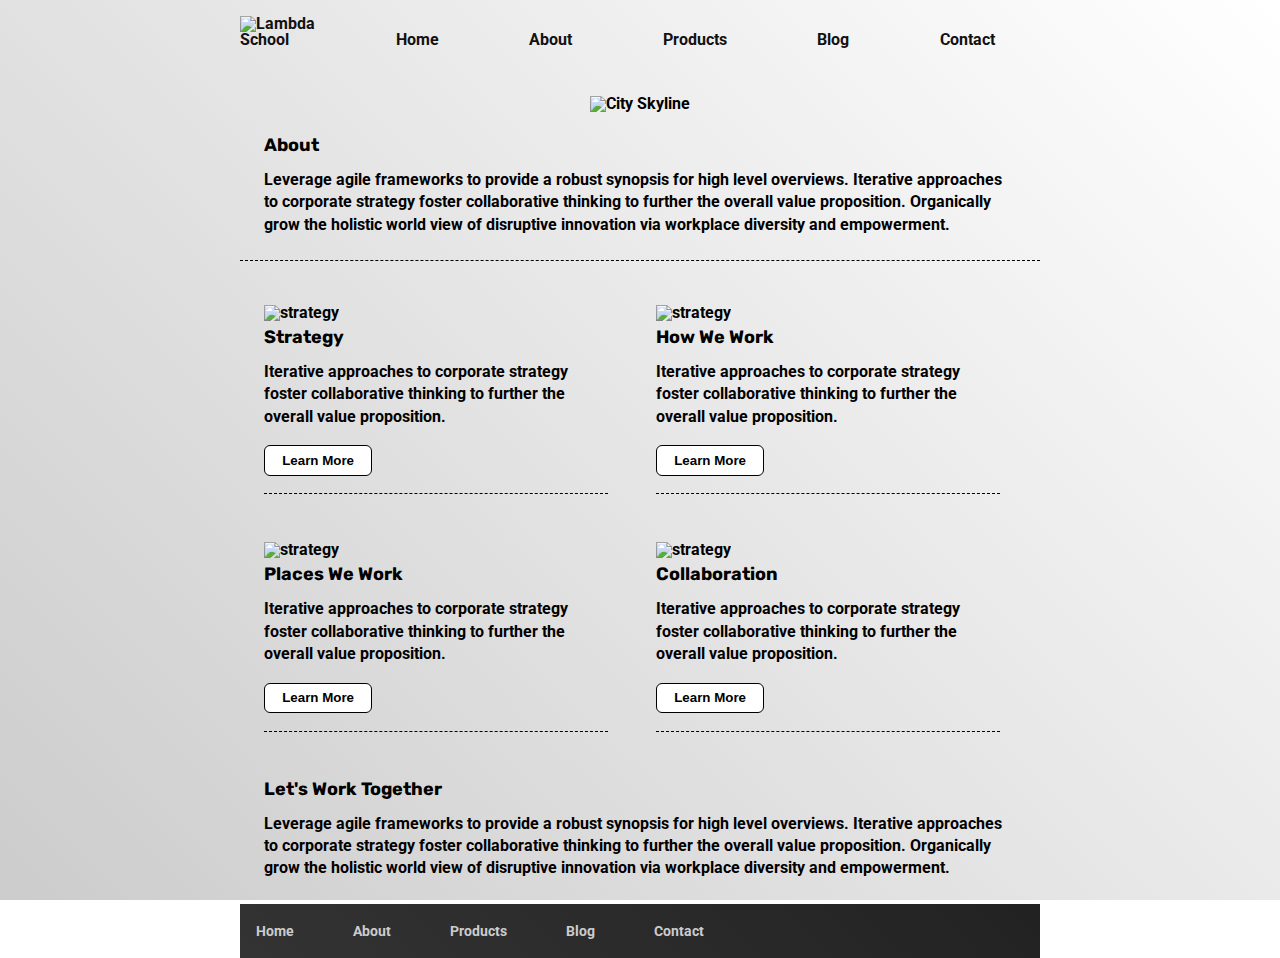
==== about.html @ defaa787 "Finished sprint" ====
<!doctype html>

<html lang="en">
<head>
  <meta charset="utf-8">

  <title>Sprint Challenge - About</title>

  <link href="https://fonts.googleapis.com/css?family=Roboto|Rubik" rel="stylesheet">
  <link rel="stylesheet" href="css/index.css">

</head>

<body>
    <div class="container about-page">

    <div class="container">
        <header id="home" class="flex baseline h-5">
                <a href="#home"><img src="img/lambda-black.png" alt="Lambda School"></a>
                <nav class="w-100">
                    <ul class="flex around">
                        <li><a href="index.html">Home</a></li>
                        <li><a href="about.html">About</a></li>
                        <li><a href="#products">Products</a></li>
                        <li><a href="#blog">Blog</a></li>
                        <li><a href="#contact">Contact</a></li>
                    </ul>
                </nav>
        </header>

        <section class="top-content left">
        <img src="img/jumbo-about.png" alt="City Skyline">
          <div class="margin-1">
          <h2>About</h2>

          <p>Leverage agile frameworks to provide a robust synopsis for high level overviews. Iterative approaches to corporate strategy foster collaborative thinking to further the overall value proposition. Organically grow the holistic world view of disruptive innovation via workplace diversity and empowerment.</p>
          </div>
        </section>
  
    

     <section class="flex-two-col">
        <div>
      <img src="img/about-plan.png" alt="strategy">
      
    
    <h3>Strategy</h3>
    
    <p>Iterative approaches to corporate strategy foster collaborative thinking to further the overall value proposition.</p>

    <button>Learn More</button>
      </div>


      <div>
    <img src="img/about-working.png" alt="strategy">
    
    <h3>How We Work</h3>
    
    <p>Iterative approaches to corporate strategy foster collaborative thinking to further the overall value proposition.</p>

    <button>Learn More</button>
    </div>

    <div>
    <img src="img/about-office.png" alt="strategy">
   
    <h3>Places We Work</h3>

    <p>Iterative approaches to corporate strategy foster collaborative thinking to further the overall value proposition.</p>

    <button>Learn More</button>
    </div>
    <div>
    <img src="img/about-meeting.png" alt="strategy">
    
    <h3>Collaboration</h3>
    
    <p>Iterative approaches to corporate strategy foster collaborative thinking to further the overall value proposition.</p>

    <button>Learn More</button>
    </div>
     </section>
     <section class="margin-1">
    <h4>Let's Work Together</h4>

    <p>Leverage agile frameworks to provide a robust synopsis for high level overviews. Iterative approaches to corporate strategy foster collaborative thinking to further the overall value proposition. Organically grow the holistic world view of disruptive innovation via workplace diversity and empowerment.</p>
     </section> 
      <footer>
        <nav>
          <a href="index.html">Home</a>
          <a href="#">About</a>
          <a href="#">Products</a>
          <a href="#">Blog</a>
          <a href="#">Contact</a>
        </nav>
      </footer>
    </div><!-- container -->        
</body>
</html>
---- css/index.css ----
/* http://meyerweb.com/eric/tools/css/reset/ 
   v2.0 | 20110126
   License: none (public domain)
*/

html, body, div, span, applet, object, iframe,
h1, h2, h3, h4, h5, h6, p, blockquote, pre,
a, abbr, acronym, address, big, cite, code,
del, dfn, em, img, ins, kbd, q, s, samp,
small, strike, strong, sub, sup, tt, var,
b, u, i, center,
dl, dt, dd, ol, ul, li,
fieldset, form, label, legend,
table, caption, tbody, tfoot, thead, tr, th, td,
article, aside, canvas, details, embed, 
figure, figcaption, footer, header, hgroup, 
menu, nav, output, ruby, section, summary,
time, mark, audio, video {
	margin: 0;
	padding: 0;
	border: 0;
	font-size: 100%;
	font: inherit;
	vertical-align: baseline;
}
/* HTML5 display-role reset for older browsers */
article, aside, details, figcaption, figure, 
footer, header, hgroup, menu, nav, section {
	display: block;
}
body {
	line-height: 1;
}
ol, ul {
	list-style: none;
}
blockquote, q {
	quotes: none;
}
blockquote:before, blockquote:after,
q:before, q:after {
	content: '';
	content: none;
}
table {
	border-collapse: collapse;
	border-spacing: 0;
}

* {
    box-sizing: border-box;
}

html, body {
    height: 100%;
    font-family: 'Roboto', sans-serif;
}

h1, h2, h3, h4, h5 {
    font-size: 18px;
    margin-bottom: 15px;
    font-family: 'Rubik', sans-serif;
}

p {
    line-height: 1.4;
}

img {
  max-width: 100%;
}

.container {
    width: 800px;
    margin: 0 auto;
}

.top-content  {
    display: flex;
    flex-wrap: wrap;
    justify-content: space-evenly;
    margin-bottom: 20px;
    border-bottom: 1px dashed black;
}


.top-content .text-container {
    width: 48%;
    padding: 0 1%;
    padding-bottom: 20px;  
}

.middle-content {
    margin-bottom: 20px;
    border-bottom: 1px dashed black;
}

.middle-content h2 {
    padding: 0 2%;
    margin-bottom: 0;
}

.middle-content .boxes {
    display: flex;
    flex-wrap: wrap;
    justify-content: space-evenly;
}

.middle-content .boxes .box {
    width: 12.5%;
    height: 100px;
    margin: 20px 2.5%;
    color: white;
    display: flex;
    align-items: center;
    justify-content: center;
}

.bottom-content {
    display: flex;
    margin: 0 2% 20px;
    justify-content: space-around;
}

.bottom-content .text-container {
    padding-right: 4%;
}

.bottom-content .text-container:last-child {
    padding-right: 0;
}

footer {
    width: 100%;
    background: linear-gradient(45deg, #333, #222);
}

footer nav {
    width: 60%;
    display: flex;
    justify-content: space-between;
    align-items: center;
    padding: 20px 2%;
    font-size: 14px;
}

footer nav a {
    color: #ccc;
    text-decoration: none;
}

html {
    height: 100%;
    background: linear-gradient(45deg, #ccc, #fff);
    background-attachment: fixed;
    font-weight: 700;
  }
  
  header {
      margin: 1em 0;
  }
  header a{
      color: #111;
      text-decoration: none;
      transition: all .5s;
  }

  header a:hover{
    color: #555;
    text-decoration: underline;
}
   
  .inline-block > div {
    display: inline-block;
  }
  .margin-1 {
    margin: 3%;
  }
  .w-100 {
      width: 100%;
  }
  
  .h-5 {
      height: 4em;
  }
  .flex {
    display: flex;
  }

  .flex.column {
      flex-direction: column;
  }

  .flex.start{
    justify-content: flex-start;
  }

  .flex.baseline {
      align-items: baseline;
  }

  .flex.between {
    justify-content: space-between;
}

.flex.around {
    justify-content: space-around;
}
  
  .flex-two-col {
    display: flex;
    flex-wrap: wrap;
  }
  
  .flex-two-col > div {
    width: 50%;
  }
  
  .flex-three-col {
    display: flex;
    flex-wrap: wrap;
  }
  
  .flex-three-col > div {
    width: 33%;
  }
  
  .flex-four-col {
    display: flex;
    flex-wrap: wrap;
  }
  
  .flex-four-col > div {
    width: 25%;
  }
  
  .flex-five-col {
    display: flex;
    flex-wrap: wrap;
  }
  
  .flex-five-col > div {
    width: 20%;
  }
  
  .flex-inline {
    display: inline-flex;
  }
  
  .flex-inline > div {
    height: 100%;
  }
  
  .inline-block {
    display: inline-block;
  }
  
  .display-properties > div {
    margin: 0;
  }
  
  .flex-two-col > div {
    border-bottom: 1px dashed black;
    width: 43%;
    margin: 3%;
  }

  @media only screen and (max-width: 700px) {
    .flex-two-col > div {
      border-bottom: 1px dashed black;
      width: 95%;
      margin: 5%;
    }
  }

  .flex-two-col > div > h3 {

    margin-top: 2%;
  }

  button {
    font-weight: 700;
    margin: 5% 0;
    padding: 2% 5%;
    background: #fff;
    border: 1px solid #000;
    border-radius: 6px;
    transition: all .2s;
  }

  button:hover {
    transform: scale(1.05);
    filter: invert(1);
  }

  button:active {
    transform: scale(1.01);
    filter: invert(1);
  }

  button:active,button:focus {
    outline: none;
  }
  
  .box {
    border-radius: 6px;
    height: 5em;
    width: 5em;
  }
  
  .box:first-of-type {
    background: teal;
    color: #ccc;
  }
  
  .box:nth-of-type(2) {
    background: gold;
  }
  
  .box:nth-of-type(3) {
    background: cadetblue;
  }
  
  .box:nth-of-type(4) {
    background: coral;
  }
  
  .box:nth-of-type(5) {
    background: crimson;
    color: #111;
  }
  
  .box:nth-of-type(6) {
    background: forestgreen;
  }
  
  .box:nth-of-type(7) {
    background: darkorchid;
    color: #ccc;
  }
  
  .box:nth-of-type(8) {
    background: hotpink;
  }
  
  .box:nth-of-type(9) {
    background: indigo;
  }
  
  .box:nth-of-type(10) {
    background: dodgerblue;
    color: #111;
  }
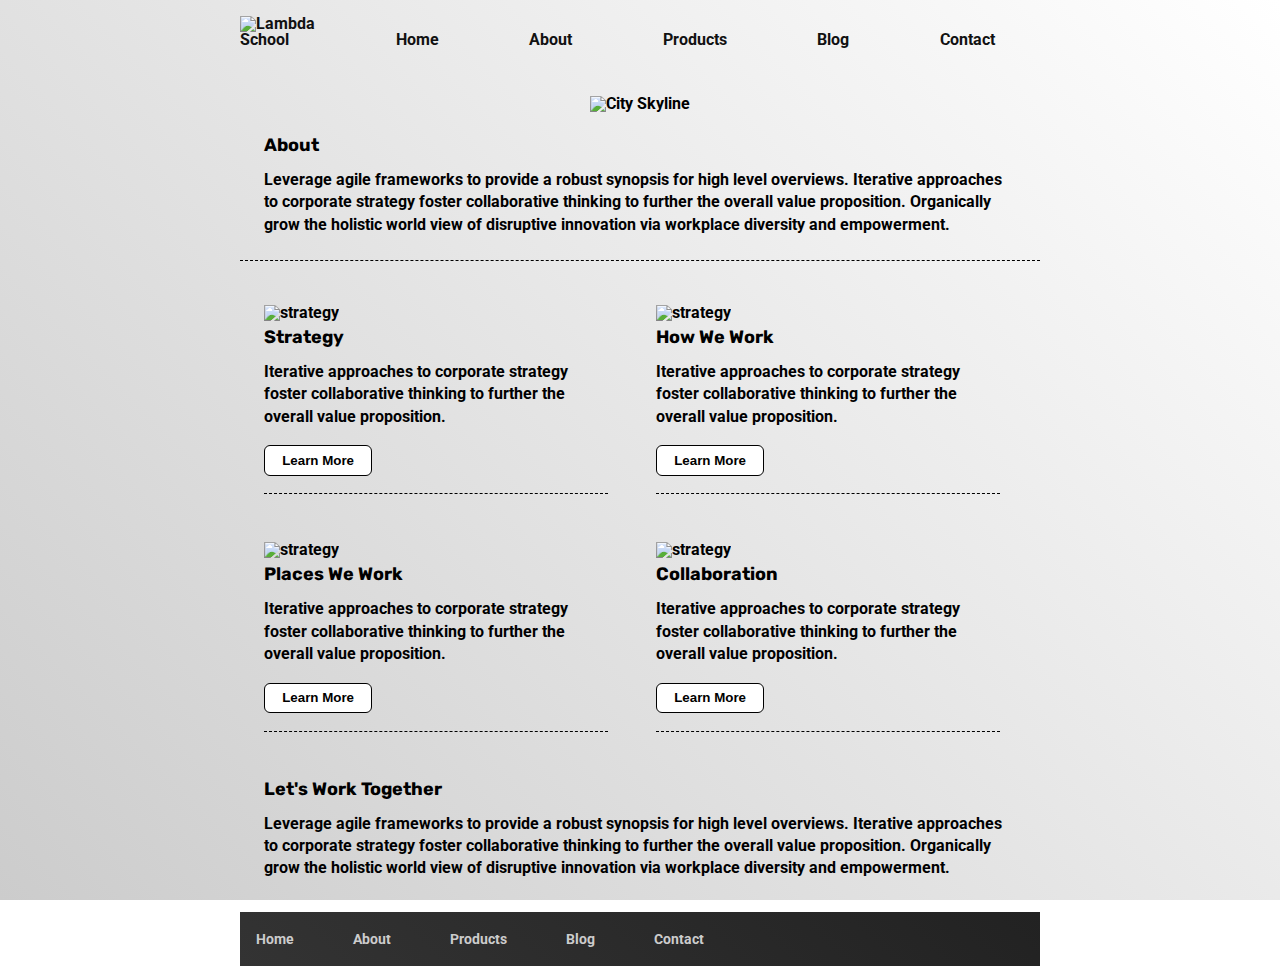
==== commit f1f0ade0: "Merge pull request #1 from mnichols08/mikey-nichols" ====
--- a/about.html
+++ b/about.html
@@ -21,9 +21,9 @@
                     <ul class="flex around">
                         <li><a href="index.html">Home</a></li>
                         <li><a href="about.html">About</a></li>
-                        <li><a href="#products">Products</a></li>
-                        <li><a href="#blog">Blog</a></li>
-                        <li><a href="#contact">Contact</a></li>
+                        <li><a href="products.html">Products</a></li>
+                        <li><a href="blog.html">Blog</a></li>
+                        <li><a href="contact.html">Contact</a></li>
                     </ul>
                 </nav>
         </header>
@@ -89,10 +89,10 @@
       <footer>
         <nav>
           <a href="index.html">Home</a>
-          <a href="#">About</a>
-          <a href="#">Products</a>
-          <a href="#">Blog</a>
-          <a href="#">Contact</a>
+          <a href="about.html">About</a>
+          <a href="products.html">Products</a>
+          <a href="blog.html">Blog</a>
+          <a href="contact.html">Contact</a>
         </nav>
       </footer>
     </div><!-- container -->        
--- a/css/index.css
+++ b/css/index.css
@@ -70,6 +70,10 @@
   max-width: 100%;
 }
 
+* {
+  transition: all .5s;
+}
+
 .container {
     width: 800px;
     margin: 0 auto;
@@ -131,9 +135,11 @@
 }
 
 footer {
-    width: 100%;
-    background: linear-gradient(45deg, #333, #222);
-}
+  width: 100%;
+  background: linear-gradient(45deg, #333, #222);
+  margin-top:2em;
+}
+
 
 footer nav {
     width: 60%;
@@ -265,16 +271,83 @@
     margin: 3%;
   }
 
-  @media only screen and (max-width: 700px) {
+  .flex-three-col > div {
+    border-bottom: 1px dashed black;
+    width: 30%;
+    margin: 3%;
+    margin-bottom: 2em;
+  }
+  .flex-three-col > div > h3 {
+    margin-top: 2%;
+  }
+
+  @media only screen and (max-width: 800px) {
+    .container {
+      max-width: 750px;
+    }
     .flex-two-col > div {
-      border-bottom: 1px dashed black;
       width: 95%;
       margin: 5%;
     }
+
+    .flex-three-col > div {
+      width: 43%;
+      margin: 3%;
+      margin-bottom: 2em;
+
+    }
+
+  }
+
+  @media only screen and (max-width: 700px) {
+    .container {
+      max-width: 650px;
+    }
+    .flex-two-col > div {
+      width: 95%;
+      margin: 2.5%;
+    }
+
+    .flex-three-col > div {
+      width: 51%;
+      margin: 5%;
+      margin-bottom: 2em;
+    }
+
+    .products {
+        margin: 0 25%;
+    }
+
+  }
+
+  @media only screen and (max-width: 600px) {
+    .container {
+      max-width: 550px;
+    }
+    .flex-two-col > div {
+      width: 95%;
+      margin: 2.5%;
+    }
+
+    .flex-three-col > div {
+      width: 80%;
+      margin: 2.5%;
+      margin-bottom: 2em;
+    }
+
+  }
+
+  @media only screen and (max-width: 500px) {
+    .container {
+      max-width: 450px;
+    }
+    .flex-three-col > div {
+     margin-bottom: 2em;
+    }
+
   }
 
   .flex-two-col > div > h3 {
-
     margin-top: 2%;
   }
 
@@ -301,6 +374,155 @@
   button:active,button:focus {
     outline: none;
   }
+
+  .text-center {
+    text-align: center;
+  }
+
+  .absolute {
+    position: absolute;
+    color: #fff;
+    top: 25%;
+    right: 15%;
+    transform: translate(-50%,-50%);
+  }
+
+  form h2{
+    justify-self:center;
+  }
+  .contact form{
+    display:grid;
+    align-items:center;
+  }
+  .contact label,textarea{
+    text-align:justify;
+    margin-bottom:.25em;
+  }
+  .contact textarea{
+    resize:vertical;
+    max-height:15em;
+    min-height:6em;
+  }
+  .contact button{
+    align-self:center;
+  }
+  .contact .name{
+    display:grid;
+  }
+  @media (min-width:550px){
+    .contact form{
+    max-width:50%;
+      margin:auto;
+    }
+    .contact .name{
+    display:grid;
+    grid-template-areas: 
+      "firstName lastName";
+    grid-column-gap:1em;
+  }
+  .contact label[for="firstName"]{
+    grid-area:firstName;
+  }
+  .contact label[for="lastName"]{
+    grid-area:lastName;
+    }
+  }
+
+  /* Header/Blog Title */
+.blog.header {
+  padding: 30px;
+  font-size: 40px;
+  text-align: center;
+  background: white;
+}
+
+/* Create two unequal columns that floats next to each other */
+/* Left column */
+.leftcolumn { 
+  float: left;
+  width: 75%;
+}
+
+/* Right column */
+.rightcolumn {
+  float: left;
+  width: 25%;
+  padding-left: 20px;
+}
+
+/* Fake image */
+.blog.fakeimg {
+  background-color: #aaa;
+  width: 100%;
+  padding: 20px;
+}
+
+/* Add a card effect for articles */
+.blog.card {
+  background-color: white;
+  padding: 20px;
+  margin-top: 20px;
+}
+
+/* Clear floats after the columns */
+.row:after {
+  content: "";
+  display: table;
+  clear: both;
+}
+
+.blog .leftcolumn img {
+  max-width: 18em;
+}
+
+.flex-three-col > div {
+  margin: 3%;
+}
+
+.products{
+  margin: 5% 0;
+}
+
+.products .card {
+  background: #eee;
+  box-shadow: 0 0 2rem rgba(0, 0, 0, 0.5);
+  border-radius: 6px;
+  border: 1px solid black;
+  margin: auto;
+  text-align: center;
+  font-family: arial;
+}
+.products .card {
+  margin-bottom: 2em;
+}
+
+.products .price {
+  color: grey;
+  font-size: 22px;
+}
+
+.products .card img {
+  max-height: 200px;
+  width: 100%;
+}
+
+
+@media only screen and (max-width: 700px) {
+  .flex-two-col > div {
+    border-bottom: 1px dashed black;
+    width: 95%;
+    margin: 5%;
+  }
+}
+
+
+/* Responsive layout - when the screen is less than 800px wide, make the two columns stack on top of each other instead of next to each other */
+@media screen and (max-width: 800px) {
+  .leftcolumn, .rightcolumn { 
+    width: 100%;
+    padding: 0;
+  }
+}
   
   .box {
     border-radius: 6px;
